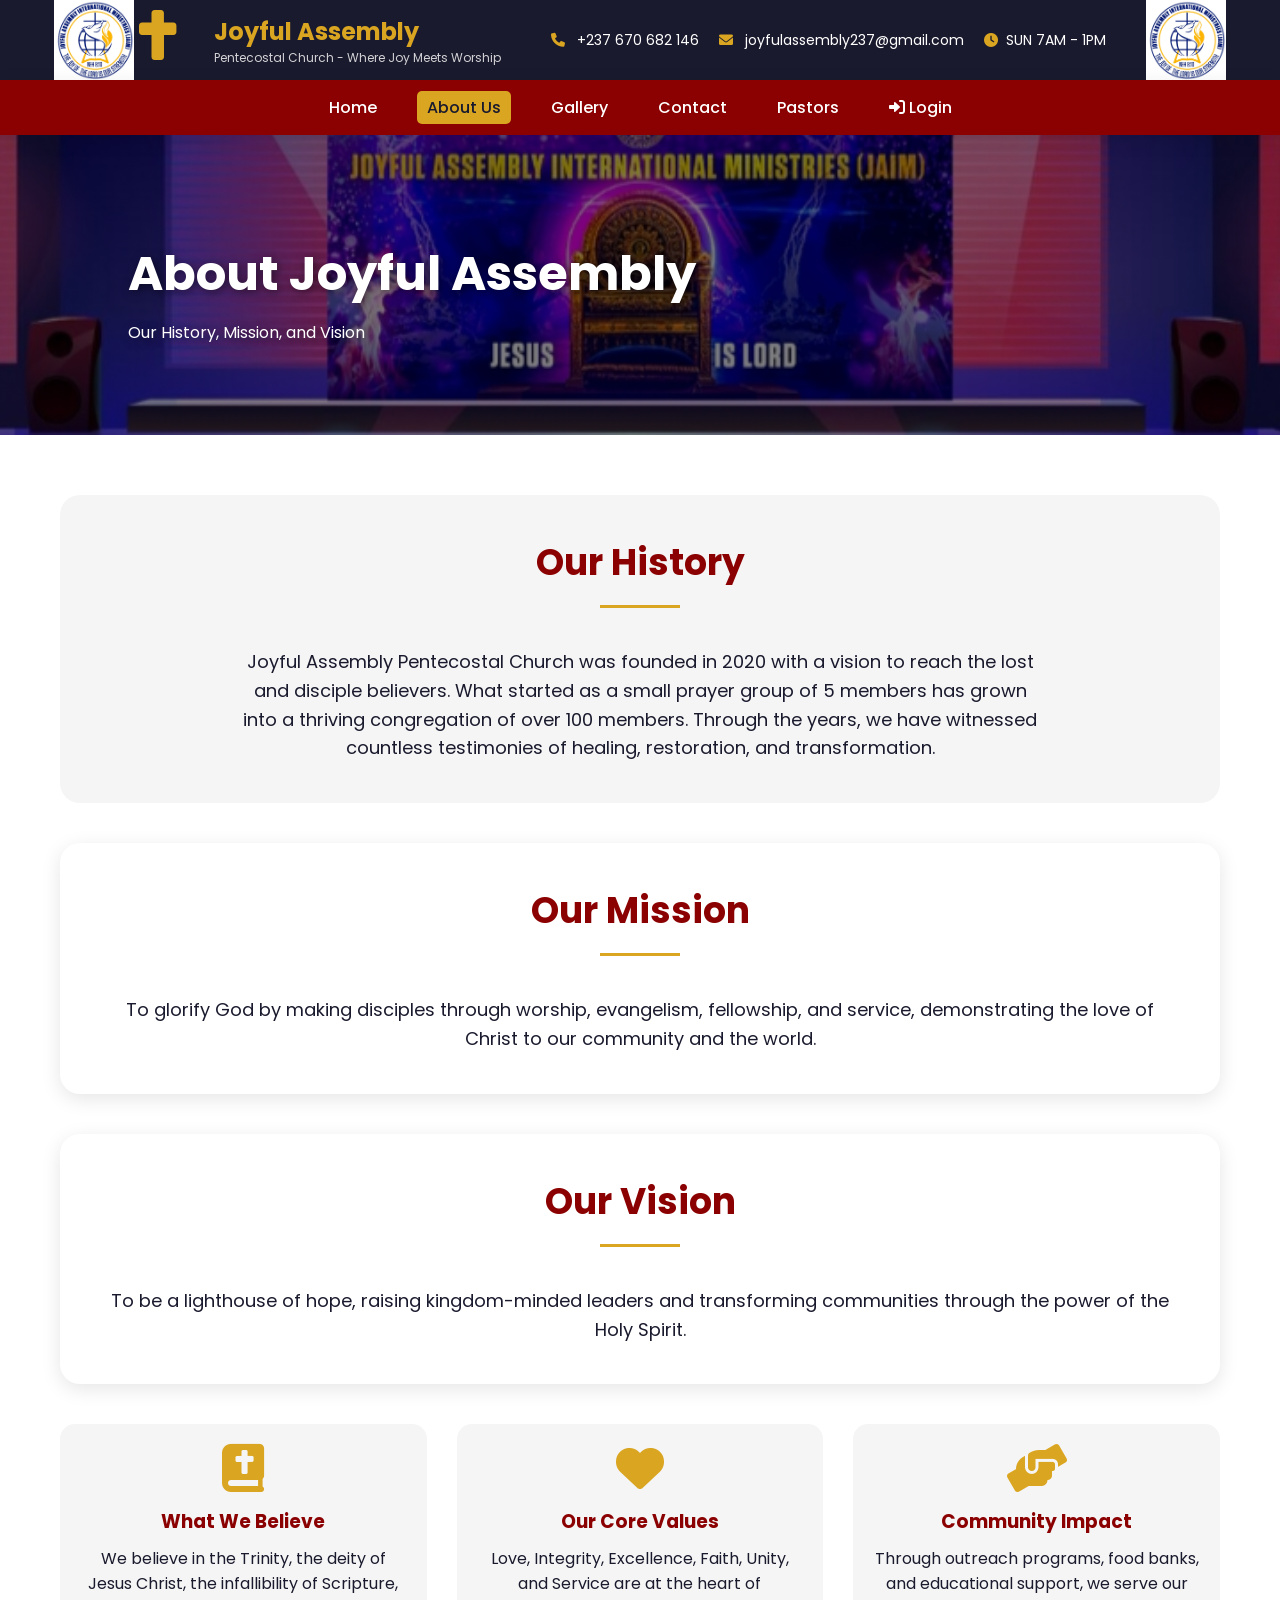
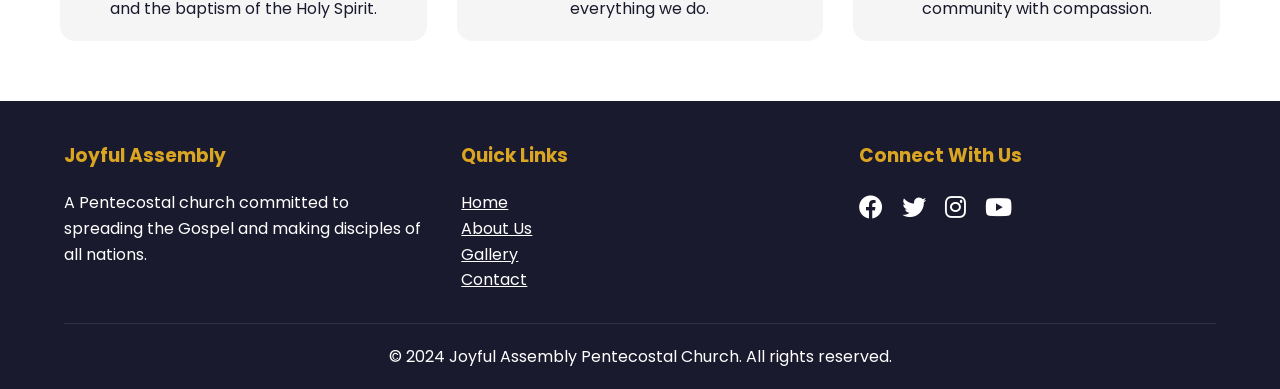
==== about.html @ 63da87de "Joyful Assembly" ====
<!DOCTYPE html>
<html lang="en">
<head>
    <meta charset="UTF-8">
    <meta name="viewport" content="width=device-width, initial-scale=1.0">
    <title>Joyful Assembly - About Us</title>
    <link rel="stylesheet" href="https://cdnjs.cloudflare.com/ajax/libs/font-awesome/6.0.0/css/all.min.css">
    <link href="https://fonts.googleapis.com/css2?family=Poppins:wght@300;400;500;600;700&display=swap" rel="stylesheet">
    <link rel="stylesheet" href="css/style.css">
</head>
<body>
     <div class="header-top">
        <div class="logo-section">
            <div class="church-logo" >
                <img src="uploads/assets/Gallery/2.jpg" height="80px", width="80px">

               
            </div>
            <div class="church-crest">
                <i class="fas fa-cross" style="font-size: 50px; color: #DAA520;"></i>
            </div>
            <div class="church-name">
                <h1>Joyful Assembly</h1>
                <p>Pentecostal Church - Where Joy Meets Worship</p>
            </div>
            
        </div>
        <div class="contact-info">
            <div><i class="fas fa-phone"></i> +237 670 682 146</div>
            <div><i class="fas fa-envelope"></i> joyfulassembly237@gmail.com</div>
            <div><i class="fas fa-clock"></i>SUN 7AM - 1PM</div>
        </div>
         <div class="church-logo" >
                <img src="uploads/assets/Gallery/2.jpg" height="80px", width="80px">

               
            </div>
    </div>
    
   <nav>
        <ul>
            <li><a href="index.html" >Home</a></li>
            <li><a href="about.html"class="active">About Us</a></li>
            <li><a href="gallery.html">Gallery</a></li>
            <li><a href="contact.html">Contact</a></li>
             <li><a href="pastor.html">Pastors</a></li>
            <li><a href="login.html"><i class="fas fa-sign-in-alt"></i> Login</a></li>
        </ul>
    </nav>
    
    <div class="hero" style="height: 300px;">
        <div class="slider-container">
            <div class="slide active" style="background-image: linear-gradient(rgba(0,0,0,0.5), rgba(0,0,0,0.5)), url('uploads/assets/Gallery/4.jpg');">
                <div class="slide-content">
                    <h2>About Joyful Assembly</h2>
                    <p>Our History, Mission, and Vision</p>
                </div>
            </div>
        </div>
    </div>
    
    <div class="container">
        <div class="welcome">
            <h2 class="section-title">Our History</h2>
            <p>Joyful Assembly Pentecostal Church was founded in 2020 with a vision to reach the lost and disciple believers. What started as a small prayer group of 5 members has grown into a thriving congregation of over 100 members. Through the years, we have witnessed countless testimonies of healing, restoration, and transformation.</p>
        </div>
        
        <div class="service-times" style="margin-top: 40px;">
            <h2 class="section-title">Our Mission</h2>
            <p style="text-align: center; font-size: 18px; line-height: 1.6;">To glorify God by making disciples through worship, evangelism, fellowship, and service, demonstrating the love of Christ to our community and the world.</p>
        </div>
        
        <div class="service-times" style="margin-top: 40px;">
            <h2 class="section-title">Our Vision</h2>
            <p style="text-align: center; font-size: 18px; line-height: 1.6;">To be a lighthouse of hope, raising kingdom-minded leaders and transforming communities through the power of the Holy Spirit.</p>
        </div>
        
        <div class="times-grid" style="margin-top: 40px;">
            <div class="time-card">
                <i class="fas fa-bible"></i>
                <h3>What We Believe</h3>
                <p>We believe in the Trinity, the deity of Jesus Christ, the infallibility of Scripture, and the baptism of the Holy Spirit.</p>
            </div>
            <div class="time-card">
                <i class="fas fa-heart"></i>
                <h3>Our Core Values</h3>
                <p>Love, Integrity, Excellence, Faith, Unity, and Service are at the heart of everything we do.</p>
            </div>
            <div class="time-card">
                <i class="fas fa-hands-helping"></i>
                <h3>Community Impact</h3>
                <p>Through outreach programs, food banks, and educational support, we serve our community with compassion.</p>
            </div>
        </div>
    </div>
    
     <footer>
        <div class="footer-content">
            <div class="footer-section">
                <h3>Joyful Assembly</h3>
                <p>A Pentecostal church committed to spreading the Gospel and making disciples of all nations.</p>
            </div>
            <div class="footer-section">
                <h3>Quick Links</h3>
                <p><a href="index.html" style="color: white;">Home</a></p>
                <p><a href="about.html" style="color: white;">About Us</a></p>
                <p><a href="gallery.html" style="color: white;">Gallery</a></p>
                <p><a href="contact.html" style="color: white;">Contact</a></p>
            </div>
            <div class="footer-section">
                <h3>Connect With Us</h3>
                <div class="social-links">
                    <a href="#"><i class="fab fa-facebook"></i></a>
                    <a href="#"><i class="fab fa-twitter"></i></a>
                    <a href="#"><i class="fab fa-instagram"></i></a>
                    <a href="#"><i class="fab fa-youtube"></i></a>
                </div>
            </div>
        </div>
        <div class="footer-bottom">
            <p>&copy; 2024 Joyful Assembly Pentecostal Church. All rights reserved.</p>
        </div>
    </footer>
    <script src="js/main.js"></script>
</body>
</html>
---- css/style.css ----
* {
    margin: 0;
    padding: 0;
    box-sizing: border-box;
}

:root {
    --primary: #8B0000;
    --secondary: #DAA520;
    --dark: #1a1a2e;
    --light: #f5f5f5;
    --white: #ffffff;
    --shadow: 0 5px 20px rgba(0,0,0,0.1);
    --transition: all 0.3s ease;
}

body {
    font-family: 'Poppins', 'Segoe UI', sans-serif;
    color: var(--dark);
    overflow-x: hidden;
}

/* Header Styles */
.header-top {
    background: var(--dark);
    color: var(--white);
    padding: 10px 5%;
    display: flex;
    justify-content: space-between;
    align-items: center;
    flex-wrap: wrap;
}

.logo-section {
    display: flex;
    align-items: center;
    gap: 15px;
}

.church-logo {
    width: 60px;
    height: 60px;
    background: var(--secondary);
    border-radius: 50%;
    display: flex;
    align-items: center;
    justify-content: center;
    font-size: 32px;
}

.church-crest {
    width: 60px;
    height: 60px;
}

.church-name h1 {
    font-size: 24px;
    color: var(--secondary);
}

.church-name p {
    font-size: 12px;
    opacity: 0.8;
}

.contact-info {
    display: flex;
    gap: 20px;
    font-size: 14px;
}

.contact-info i {
    margin-right: 8px;
    color: var(--secondary);
}

/* Navigation */
nav {
    background: var(--primary);
    padding: 15px 5%;
    position: sticky;
    top: 0;
    z-index: 1000;
    box-shadow: var(--shadow);
}

nav ul {
    display: flex;
    list-style: none;
    gap: 30px;
    justify-content: center;
    flex-wrap: wrap;
}

nav ul li a {
    color: var(--white);
    text-decoration: none;
    font-weight: 500;
    transition: var(--transition);
    padding: 5px 10px;
    border-radius: 5px;
}

nav ul li a:hover,
nav ul li a.active {
    background: var(--secondary);
    color: var(--dark);
}

/* Hero Slider */
.hero {
    height: 500px;
    position: relative;
    overflow: hidden;
}

.slider-container {
    width: 100%;
    height: 100%;
    position: relative;
}

.slide {
    position: absolute;
    width: 100%;
    height: 100%;
    opacity: 0;
    transition: opacity 1s ease;
    background-size: cover;
    background-position: center;
    background-repeat: no-repeat;
}

.slide.active {
    opacity: 1;
}

.slide-content {
    position: absolute;
    bottom: 30%;
    left: 10%;
    color: var(--white);
    text-shadow: 2px 2px 10px rgba(0,0,0,0.5);
}

.slide-content h2 {
    font-size: 48px;
    margin-bottom: 10px;
}

.slide-btn {
    display: inline-block;
    padding: 12px 30px;
    background: var(--secondary);
    color: var(--dark);
    text-decoration: none;
    border-radius: 30px;
    margin-top: 20px;
    font-weight: bold;
    transition: var(--transition);
}

.slide-btn:hover {
    background: var(--primary);
    color: var(--white);
    transform: translateY(-3px);
}

/* Main Content */
.container {
    max-width: 1200px;
    margin: 0 auto;
    padding: 60px 20px;
}

.section-title {
    text-align: center;
    font-size: 36px;
    margin-bottom: 40px;
    color: var(--primary);
    position: relative;
}

.section-title::after {
    content: '';
    display: block;
    width: 80px;
    height: 3px;
    background: var(--secondary);
    margin: 15px auto 0;
}

/* Welcome Section */
.welcome {
    background: var(--light);
    border-radius: 20px;
    padding: 40px;
    text-align: center;
}

.welcome p {
    font-size: 18px;
    line-height: 1.6;
    max-width: 800px;
    margin: 0 auto;
}

/* Service Times */
.service-times {
    background: var(--white);
    box-shadow: var(--shadow);
    border-radius: 20px;
    padding: 40px;
    margin-top: 40px;
}

.times-grid {
    display: grid;
    grid-template-columns: repeat(auto-fit, minmax(250px, 1fr));
    gap: 30px;
    margin-top: 30px;
}

.time-card {
    text-align: center;
    padding: 20px;
    background: var(--light);
    border-radius: 15px;
    transition: var(--transition);
}

.time-card:hover {
    transform: translateY(-5px);
    box-shadow: var(--shadow);
}

.time-card i {
    font-size: 48px;
    color: var(--secondary);
    margin-bottom: 15px;
}

.time-card h3 {
    color: var(--primary);
    margin-bottom: 10px;
}

/* Gallery Grid */
.gallery-grid {
    display: grid;
    grid-template-columns: repeat(auto-fill, minmax(300px, 1fr));
    gap: 20px;
    margin-top: 30px;
}

.gallery-item {
    position: relative;
    overflow: hidden;
    border-radius: 15px;
    cursor: pointer;
    height: 250px;
}

.gallery-item img,
.gallery-item video {
    width: 100%;
    height: 100%;
    object-fit: cover;
    transition: var(--transition);
}

.gallery-item:hover img,
.gallery-item:hover video {
    transform: scale(1.1);
}

/* Video Slider */
.video-slider {
    margin-top: 50px;
}

.slider-wrapper {
    position: relative;
    overflow: hidden;
    border-radius: 20px;
}

.video-slide {
    display: none;
}

.video-slide.active {
    display: block;
}

.video-slide video {
    width: 100%;
    max-height: 400px;
}

.slider-btn {
    position: absolute;
    top: 50%;
    transform: translateY(-50%);
    background: rgba(0,0,0,0.5);
    color: white;
    border: none;
    padding: 15px;
    cursor: pointer;
    font-size: 18px;
}

.prev { left: 10px; }
.next { right: 10px; }

/* Forms */
.auth-form {
    max-width: 500px;
    margin: 0 auto;
    background: var(--white);
    padding: 40px;
    border-radius: 20px;
    box-shadow: var(--shadow);
}

.form-group {
    margin-bottom: 20px;
}

.form-group label {
    display: block;
    margin-bottom: 8px;
    font-weight: 500;
}

.form-group input,
.form-group textarea,
.form-group select {
    width: 100%;
    padding: 12px;
    border: 1px solid #ddd;
    border-radius: 8px;
    font-size: 16px;
    transition: var(--transition);
}

.form-group input:focus,
.form-group textarea:focus {
    outline: none;
    border-color: var(--secondary);
}

.btn {
    background: var(--primary);
    color: var(--white);
    padding: 12px 30px;
    border: none;
    border-radius: 30px;
    cursor: pointer;
    font-size: 16px;
    font-weight: 500;
    transition: var(--transition);
    width: 100%;
}

.btn:hover {
    background: var(--secondary);
    transform: translateY(-2px);
}

/* Footer */
footer {
    background: var(--dark);
    color: var(--white);
    padding: 40px 5% 20px;
}

.footer-content {
    display: grid;
    grid-template-columns: repeat(auto-fit, minmax(250px, 1fr));
    gap: 40px;
    margin-bottom: 30px;
}

.footer-section h3 {
    margin-bottom: 20px;
    color: var(--secondary);
}

.footer-section p {
    line-height: 1.6;
}

.social-links a {
    display: inline-block;
    margin-right: 15px;
    color: var(--white);
    font-size: 24px;
    transition: var(--transition);
}

.social-links a:hover {
    color: var(--secondary);
    transform: translateY(-3px);
}

.footer-bottom {
    text-align: center;
    padding-top: 20px;
    border-top: 1px solid rgba(255,255,255,0.1);
}

/* Alert Messages */
.alert {
    padding: 15px;
    border-radius: 8px;
    margin-bottom: 20px;
}

.alert-success {
    background: #d4edda;
    color: #155724;
    border: 1px solid #c3e6cb;
}

.alert-error {
    background: #f8d7da;
    color: #721c24;
    border: 1px solid #f5c6cb;
}

/* Responsive */
@media (max-width: 768px) {
    .header-top {
        flex-direction: column;
        text-align: center;
    }
    
    .logo-section {
        justify-content: center;
        margin-bottom: 15px;
    }
    
    .contact-info {
        justify-content: center;
    }
    
    .slide-content h2 {
        font-size: 28px;
    }
    
    .section-title {
        font-size: 28px;
    }
}/* Gallery Item Overlay */
.gallery-item {
    position: relative;
    overflow: hidden;
    border-radius: 15px;
    cursor: pointer;
    background: var(--dark);
}

.gallery-item img {
    width: 100%;
    height: 100%;
    object-fit: cover;
    transition: var(--transition);
}

.gallery-item:hover img {
    transform: scale(1.05);
}

.item-overlay {
    position: absolute;
    bottom: -100%;
    left: 0;
    right: 0;
    background: linear-gradient(transparent, rgba(0,0,0,0.9));
    color: white;
    padding: 20px;
    transition: bottom 0.3s ease;
}

.gallery-item:hover .item-overlay {
    bottom: 0;
}

/* Upload Area Styles */
.upload-area {
    background: var(--light);
    border: 2px dashed var(--secondary);
    border-radius: 15px;
    padding: 40px;
    text-align: center;
    margin-bottom: 30px;
    cursor: pointer;
    transition: var(--transition);
}

.upload-area:hover {
    background: rgba(218, 165, 32, 0.1);
    border-color: var(--primary);
}

.upload-area i {
    font-size: 48px;
    color: var(--secondary);
    margin-bottom: 15px;
}

.upload-area h3 {
    margin-bottom: 10px;
    color: var(--primary);
}

/* View Controls */
.gallery-controls {
    background: var(--white);
    padding: 20px;
    border-radius: 15px;
    margin-bottom: 30px;
    box-shadow: var(--shadow);
    display: flex;
    justify-content: space-between;
    align-items: center;
    flex-wrap: wrap;
    gap: 15px;
}

.view-options {
    display: flex;
    gap: 10px;
    flex-wrap: wrap;
}

.view-btn {
    padding: 10px 20px;
    background: var(--light);
    border: none;
    border-radius: 8px;
    cursor: pointer;
    transition: var(--transition);
    font-weight: 500;
}

.view-btn.active {
    background: var(--primary);
    color: var(--white);
}

.view-btn:hover {
    background: var(--secondary);
    transform: translateY(-2px);
}

/* Sort Select */
.sort-options select {
    padding: 10px 20px;
    border: 1px solid #ddd;
    border-radius: 8px;
    background: var(--white);
    cursor: pointer;
    font-size: 14px;
}

/* Video Grid */
.video-grid {
    display: grid;
    grid-template-columns: repeat(auto-fill, minmax(350px, 1fr));
    gap: 25px;
    margin-top: 30px;
}

.video-card {
    background: var(--white);
    border-radius: 15px;
    overflow: hidden;
    box-shadow: var(--shadow);
    transition: var(--transition);
}

.video-card:hover {
    transform: translateY(-5px);
    box-shadow: 0 10px 30px rgba(0,0,0,0.15);
}

.video-card video {
    width: 100%;
    height: 220px;
    object-fit: cover;
}

.video-info {
    padding: 15px;
}

.video-info h4 {
    color: var(--primary);
    margin-bottom: 5px;
}

/* Modal */
.modal {
    display: none;
    position: fixed;
    z-index: 2000;
    top: 0;
    left: 0;
    width: 100%;
    height: 100%;
    background: rgba(0,0,0,0.95);
    justify-content: center;
    align-items: center;
}

.modal.active {
    display: flex;
}

.modal img {
    max-width: 90%;
    max-height: 90%;
    object-fit: contain;
}

.close-modal {
    position: absolute;
    top: 20px;
    right: 40px;
    color: white;
    font-size: 40px;
    cursor: pointer;
    transition: var(--transition);
}

.close-modal:hover {
    color: var(--secondary);
}

/* Slideshow */
.slideshow-container {
    position: relative;
    background: var(--dark);
    border-radius: 20px;
    overflow: hidden;
}

.slideshow-slide {
    display: none;
    position: relative;
}

.slideshow-slide.active {
    display: block;
    animation: fadeIn 0.5s;
}

.slideshow-slide img {
    width: 100%;
    height: 500px;
    object-fit: contain;
    background: var(--dark);
}

.slide-caption {
    position: absolute;
    bottom: 0;
    left: 0;
    right: 0;
    background: linear-gradient(transparent, rgba(0,0,0,0.8));
    color: white;
    padding: 20px;
    text-align: center;
}

.slide-caption h3 {
    margin: 0;
}

.slideshow-controls {
    position: absolute;
    top: 50%;
    transform: translateY(-50%);
    width: 100%;
    display: flex;
    justify-content: space-between;
    padding: 0 20px;
    pointer-events: none;
}

.slideshow-btn {
    background: rgba(0,0,0,0.5);
    color: white;
    border: none;
    padding: 15px 20px;
    cursor: pointer;
    border-radius: 50%;
    transition: var(--transition);
    pointer-events: auto;
}

.slideshow-btn:hover {
    background: var(--secondary);
    transform: scale(1.1);
}

.slideshow-dots {
    text-align: center;
    padding: 20px;
}

.dot {
    height: 12px;
    width: 12px;
    margin: 0 5px;
    background-color: #bbb;
    border-radius: 50%;
    display: inline-block;
    cursor: pointer;
    transition: var(--transition);
}

.dot.active {
    background-color: var(--secondary);
    transform: scale(1.2);
}

.dot:hover {
    background-color: var(--primary);
}

@keyframes fadeIn {
    from { opacity: 0; }
    to { opacity: 1; }
}

/* Responsive */
@media (max-width: 768px) {
    .gallery-masonry {
        column-count: 2;
    }
    
    .slideshow-slide img {
        height: 300px;
    }
    
    .video-grid {
        grid-template-columns: 1fr;
    }
    
    .slideshow-controls {
        padding: 0 10px;
    }
    
    .slideshow-btn {
        padding: 10px 15px;
    }
}

@media (max-width: 480px) {
    .gallery-masonry {
        column-count: 1;
    }
    
    .gallery-fill .gallery-item {
        height: 250px;
    }
}
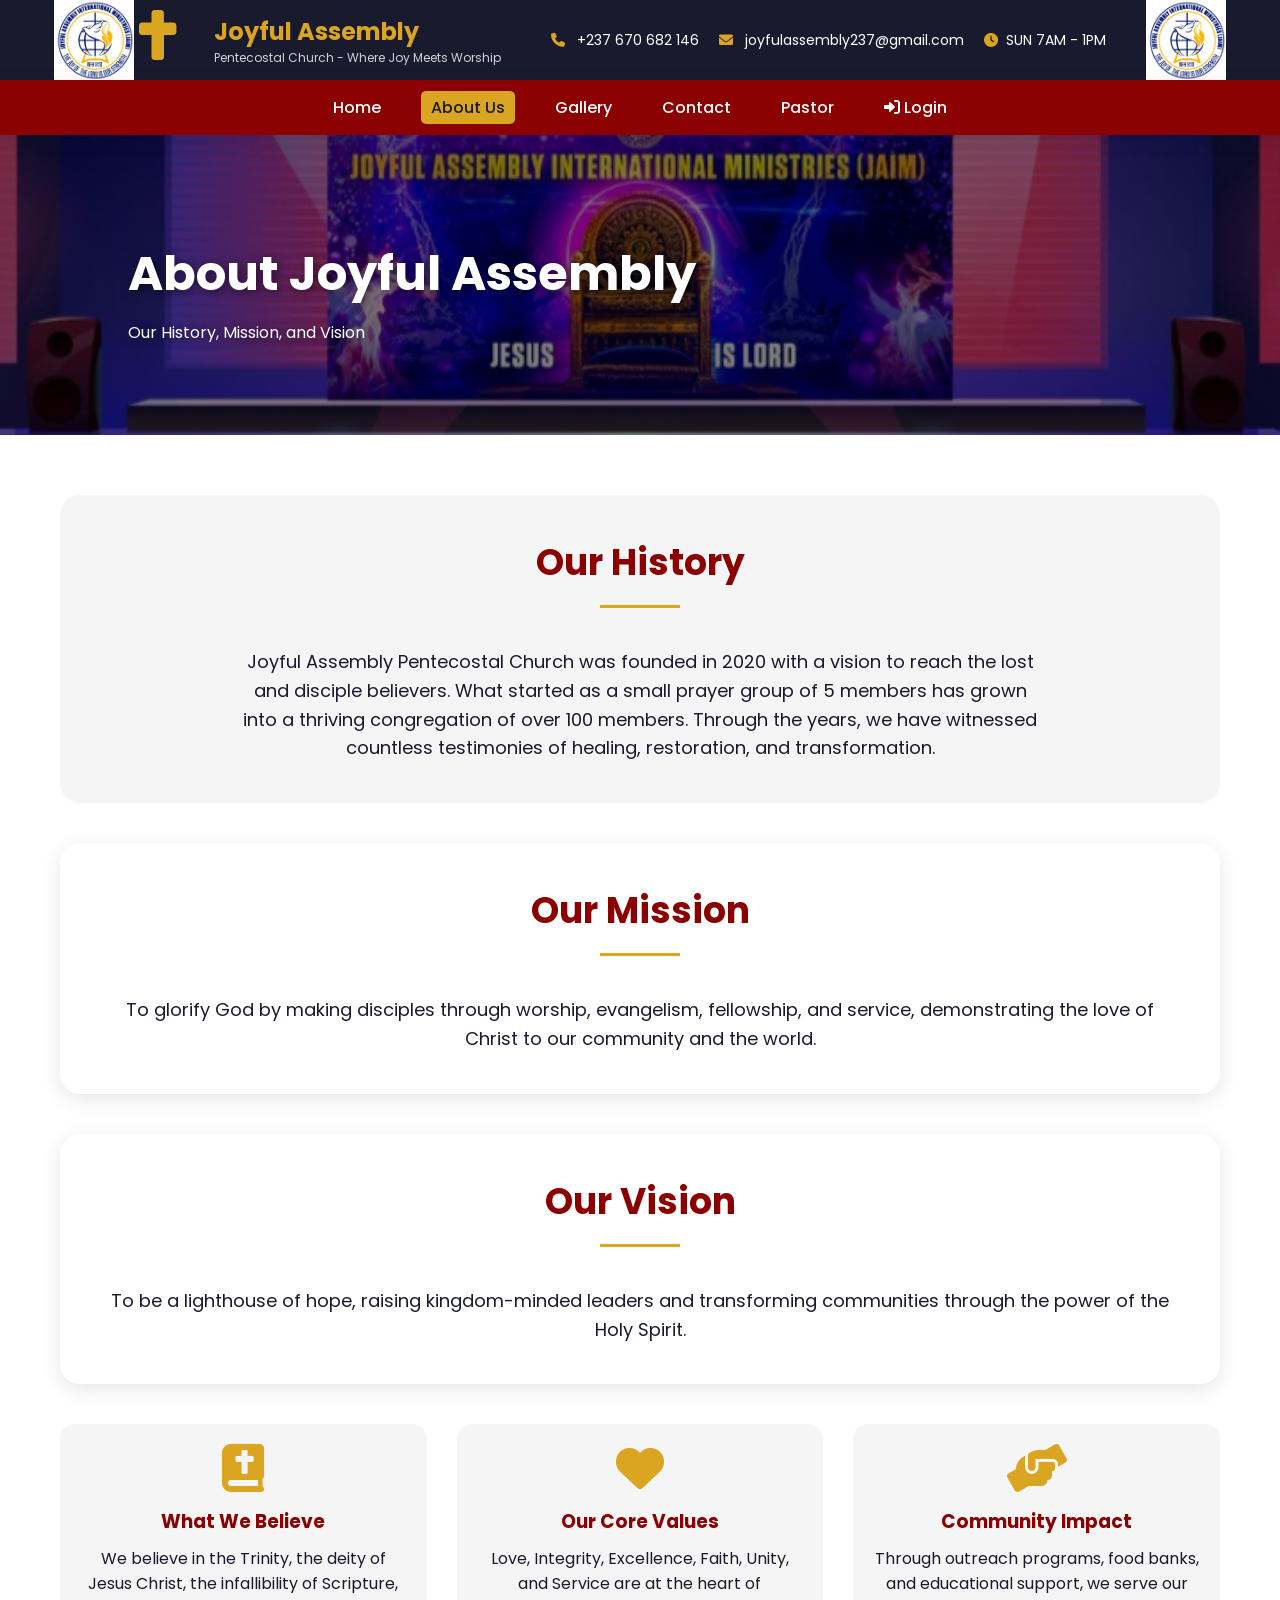
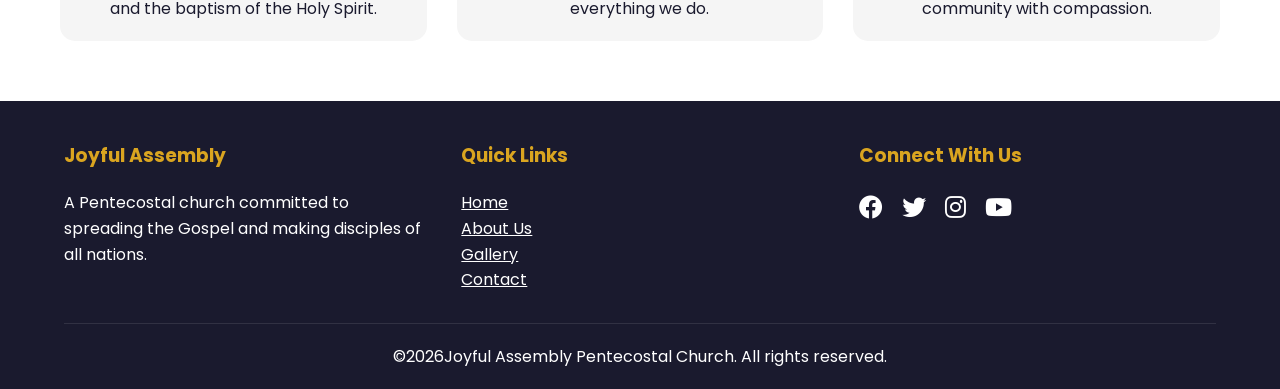
==== commit cb820537: "Phone View" ====
--- a/about.html
+++ b/about.html
@@ -7,7 +7,9 @@
     <link rel="stylesheet" href="https://cdnjs.cloudflare.com/ajax/libs/font-awesome/6.0.0/css/all.min.css">
     <link href="https://fonts.googleapis.com/css2?family=Poppins:wght@300;400;500;600;700&display=swap" rel="stylesheet">
     <link rel="stylesheet" href="css/style.css">
+    <meta name="viewport" content="width=device-width, initial-scale=1.0, user-scalable=yes">
 </head>
+
 <body>
      <div class="header-top">
         <div class="logo-section">
@@ -43,7 +45,7 @@
             <li><a href="about.html"class="active">About Us</a></li>
             <li><a href="gallery.html">Gallery</a></li>
             <li><a href="contact.html">Contact</a></li>
-             <li><a href="pastor.html">Pastors</a></li>
+             <li><a href="pastor.html">Pastor</a></li>
             <li><a href="login.html"><i class="fas fa-sign-in-alt"></i> Login</a></li>
         </ul>
     </nav>
@@ -118,7 +120,7 @@
             </div>
         </div>
         <div class="footer-bottom">
-            <p>&copy; 2024 Joyful Assembly Pentecostal Church. All rights reserved.</p>
+            <p>&copy;2026Joyful Assembly Pentecostal Church. All rights reserved.</p>
         </div>
     </footer>
     <script src="js/main.js"></script>
--- a/css/style.css
+++ b/css/style.css
@@ -767,4 +767,496 @@
     .gallery-fill .gallery-item {
         height: 250px;
     }
-}+}
+/* ============================================
+   MOBILE RESPONSIVE STYLES
+   For Joyful Assembly Church Website
+   ============================================ */
+
+/* Base Mobile Settings */
+html {
+    width: 100%;
+    overflow-x: hidden;
+}
+
+body {
+    overflow-x: hidden;
+    width: 100%;
+}
+
+/* ===== MOBILE HEADER ===== */
+@media (max-width: 992px) {
+    .header-top {
+        flex-direction: column;
+        text-align: center;
+        padding: 15px 20px;
+    }
+    
+    .logo-section {
+        justify-content: center;
+        margin-bottom: 15px;
+        flex-wrap: wrap;
+    }
+    
+    .church-logo, .church-crest {
+        zoom: 0.8;
+    }
+    
+    .church-name h1 {
+        font-size: 20px;
+    }
+    
+    .church-name p {
+        font-size: 11px;
+    }
+    
+    .contact-info {
+        justify-content: center;
+        flex-wrap: wrap;
+        gap: 12px;
+        font-size: 12px;
+    }
+}
+
+/* ===== MOBILE NAVIGATION ===== */
+@media (max-width: 768px) {
+    nav ul {
+        flex-direction: column;
+        gap: 5px;
+        text-align: center;
+    }
+    
+    nav ul li a {
+        display: block;
+        padding: 10px;
+    }
+    
+    /* Hamburger Menu Option (if you want to add later) */
+    .mobile-menu-btn {
+        display: block;
+        background: var(--primary);
+        color: white;
+        padding: 12px;
+        text-align: center;
+        cursor: pointer;
+    }
+}
+
+/* ===== MOBILE HERO SLIDER ===== */
+@media (max-width: 768px) {
+    .hero {
+        height: 350px;
+    }
+    
+    .slide-content {
+        bottom: 20%;
+        left: 5%;
+        right: 5%;
+        text-align: center;
+    }
+    
+    .slide-content h2 {
+        font-size: 24px;
+    }
+    
+    .slide-content p {
+        font-size: 14px;
+    }
+    
+    .slide-btn {
+        padding: 8px 20px;
+        font-size: 14px;
+    }
+}
+
+/* ===== MOBILE CONTAINER & SECTIONS ===== */
+@media (max-width: 768px) {
+    .container {
+        padding: 40px 15px;
+    }
+    
+    .section-title {
+        font-size: 28px;
+    }
+    
+    .section-title::after {
+        width: 60px;
+    }
+    
+    .welcome {
+        padding: 25px;
+    }
+    
+    .welcome p {
+        font-size: 16px;
+    }
+}
+
+/* ===== MOBILE SERVICE TIMES GRID ===== */
+@media (max-width: 768px) {
+    .times-grid {
+        grid-template-columns: 1fr;
+        gap: 20px;
+    }
+    
+    .time-card {
+        padding: 15px;
+    }
+    
+    .time-card i {
+        font-size: 36px;
+    }
+    
+    .time-card h3 {
+        font-size: 18px;
+    }
+}
+
+/* ===== MOBILE GALLERY PAGE ===== */
+@media (max-width: 768px) {
+    /* Gallery wrapper becomes column */
+    .gallery-wrapper {
+        flex-direction: column;
+        gap: 20px;
+    }
+    
+    /* Sidebar becomes full width */
+    .gallery-sidebar {
+        width: 100%;
+        position: static;
+        margin-bottom: 20px;
+    }
+    
+    .sidebar-menu {
+        display: grid;
+        grid-template-columns: repeat(auto-fit, minmax(200px, 1fr));
+        gap: 15px;
+        padding: 15px;
+    }
+    
+    .menu-section {
+        margin-bottom: 0;
+        border-bottom: none;
+        padding-bottom: 0;
+    }
+    
+    /* Gallery grid becomes single column */
+    .gallery-grid {
+        grid-template-columns: 1fr;
+        gap: 20px;
+    }
+    
+    .media-card .media-preview {
+        height: 200px;
+    }
+    
+    /* Slideshow adjustments */
+    .slideshow-slide img,
+    .slideshow-slide video {
+        height: 280px;
+    }
+    
+    .slide-caption h3 {
+        font-size: 16px;
+    }
+    
+    .slide-caption p {
+        font-size: 12px;
+    }
+    
+    .slideshow-controls {
+        padding: 0 10px;
+    }
+    
+    .slideshow-btn {
+        padding: 8px 12px;
+        font-size: 14px;
+    }
+    
+    /* View toggles */
+    .view-toggles {
+        display: flex;
+        justify-content: center;
+        margin-bottom: 20px;
+    }
+    
+    .view-toggle {
+        padding: 8px 16px;
+        font-size: 14px;
+    }
+    
+    .controls-bar {
+        flex-direction: column;
+        align-items: stretch;
+    }
+    
+    .view-buttons {
+        justify-content: center;
+    }
+}
+
+/* ===== MOBILE PASTORS PAGE ===== */
+@media (max-width: 768px) {
+    .pastors-grid {
+        grid-template-columns: 1fr;
+        gap: 30px;
+    }
+    
+    .pastor-image {
+        height: 280px;
+    }
+    
+    .pastor-info h3 {
+        font-size: 22px;
+    }
+    
+    .pastor-bio p {
+        font-size: 14px;
+    }
+    
+    .leadership-grid {
+        grid-template-columns: repeat(auto-fit, minmax(150px, 1fr));
+        gap: 20px;
+    }
+    
+    .leader-image {
+        width: 80px;
+        height: 80px;
+    }
+}
+
+/* ===== MOBILE CONTACT PAGE ===== */
+@media (max-width: 768px) {
+    .auth-form {
+        padding: 25px;
+        margin: 0 10px;
+    }
+    
+    .form-group input,
+    .form-group textarea {
+        padding: 10px;
+        font-size: 14px;
+    }
+    
+    .btn {
+        padding: 12px;
+        font-size: 14px;
+    }
+}
+
+/* ===== MOBILE FOOTER ===== */
+@media (max-width: 768px) {
+    .footer-content {
+        grid-template-columns: 1fr;
+        gap: 25px;
+        text-align: center;
+    }
+    
+    .footer-section h3 {
+        margin-bottom: 15px;
+    }
+    
+    .social-links {
+        justify-content: center;
+    }
+    
+    .footer-bottom {
+        font-size: 11px;
+    }
+}
+
+/* ===== TOUCH FRIENDLY BUTTONS ===== */
+@media (max-width: 768px) {
+    button,
+    .btn,
+    .slide-btn,
+    .view-btn,
+    .menu-item,
+    .gallery-item,
+    .media-card {
+        cursor: pointer;
+        min-height: 44px; /* Apple's recommended minimum touch target size */
+    }
+    
+    /* Improve tap highlighting */
+    a, button, .clickable {
+        -webkit-tap-highlight-color: rgba(218, 165, 32, 0.3);
+    }
+}
+
+/* ===== SMALL PHONES (iPhone SE, etc.) ===== */
+@media (max-width: 480px) {
+    .church-name h1 {
+        font-size: 18px;
+    }
+    
+    .church-logo, .church-crest {
+        transform: scale(0.7);
+    }
+    
+    .hero {
+        height: 280px;
+    }
+    
+    .slide-content h2 {
+        font-size: 20px;
+    }
+    
+    .slide-content p {
+        font-size: 12px;
+    }
+    
+    .section-title {
+        font-size: 24px;
+    }
+    
+    .time-card {
+        padding: 12px;
+    }
+    
+    .gallery-sidebar {
+        padding: 10px;
+    }
+    
+    .sidebar-menu {
+        grid-template-columns: 1fr;
+    }
+    
+    .slideshow-slide img,
+    .slideshow-slide video {
+        height: 220px;
+    }
+    
+    .auth-form {
+        padding: 20px;
+    }
+    
+    .contact-info {
+        font-size: 10px;
+    }
+}
+
+/* ===== TABLET LANDSCAPE ===== */
+@media (min-width: 769px) and (max-width: 1024px) {
+    .gallery-grid {
+        grid-template-columns: repeat(2, 1fr);
+    }
+    
+    .pastors-grid {
+        grid-template-columns: repeat(2, 1fr);
+    }
+    
+    .times-grid {
+        grid-template-columns: repeat(2, 1fr);
+    }
+    
+    .container {
+        padding: 50px 30px;
+    }
+}
+
+/* ===== FIX FOR MOBILE DROPDOWNS & MODALS ===== */
+@media (max-width: 768px) {
+    .modal img,
+    .modal video {
+        max-width: 95%;
+        max-height: 80vh;
+    }
+    
+    .close-modal {
+        top: 10px;
+        right: 20px;
+        font-size: 30px;
+    }
+    
+    select, 
+    input, 
+    textarea {
+        font-size: 16px !important; /* Prevents zoom on iOS */
+    }
+}
+
+/* ===== SMOOTH SCROLLING FOR MOBILE ===== */
+html {
+    scroll-behavior: smooth;
+}
+
+/* ===== PREVENT TEXT RESIZE ON ORIENTATION CHANGE ===== */
+@media (max-width: 768px) {
+    body {
+        -webkit-text-size-adjust: 100%;
+    }
+}
+
+/* ===== OPTIMIZE IMAGES FOR MOBILE ===== */
+@media (max-width: 768px) {
+    img, video {
+        max-width: 100%;
+        height: auto;
+    }
+    
+    .media-preview {
+        object-fit: cover;
+    }
+}
+
+/* ===== MOBILE-FRIENDLY UPLOAD AREA ===== */
+@media (max-width: 768px) {
+    .upload-container {
+        padding: 20px;
+    }
+    
+    .upload-icon {
+        font-size: 40px;
+    }
+    
+    .upload-container h3 {
+        font-size: 18px;
+    }
+    
+    .upload-container p {
+        font-size: 12px;
+    }
+}
+
+/* ===== BETTER SPACING FOR MOBILE LISTS ===== */
+@media (max-width: 768px) {
+    .property-item {
+        padding: 10px 0;
+    }
+    
+    .schedule-item {
+        flex-direction: column;
+        text-align: center;
+        gap: 5px;
+    }
+    
+    .speaker-list {
+        gap: 15px;
+    }
+}
+ .mobile-menu-btn {
+        display: none;
+        background: var(--primary);
+        color: white;
+        padding: 12px;
+        text-align: center;
+        cursor: pointer;
+        font-weight: 600;
+        border-radius: 8px;
+    }
+    
+    @media (max-width: 768px) {
+        .mobile-menu-btn {
+            display: block;
+        }
+        
+        nav ul {
+            display: none;
+            flex-direction: column;
+        }
+        
+        nav ul.show {
+            display: flex;
+        }
+    }
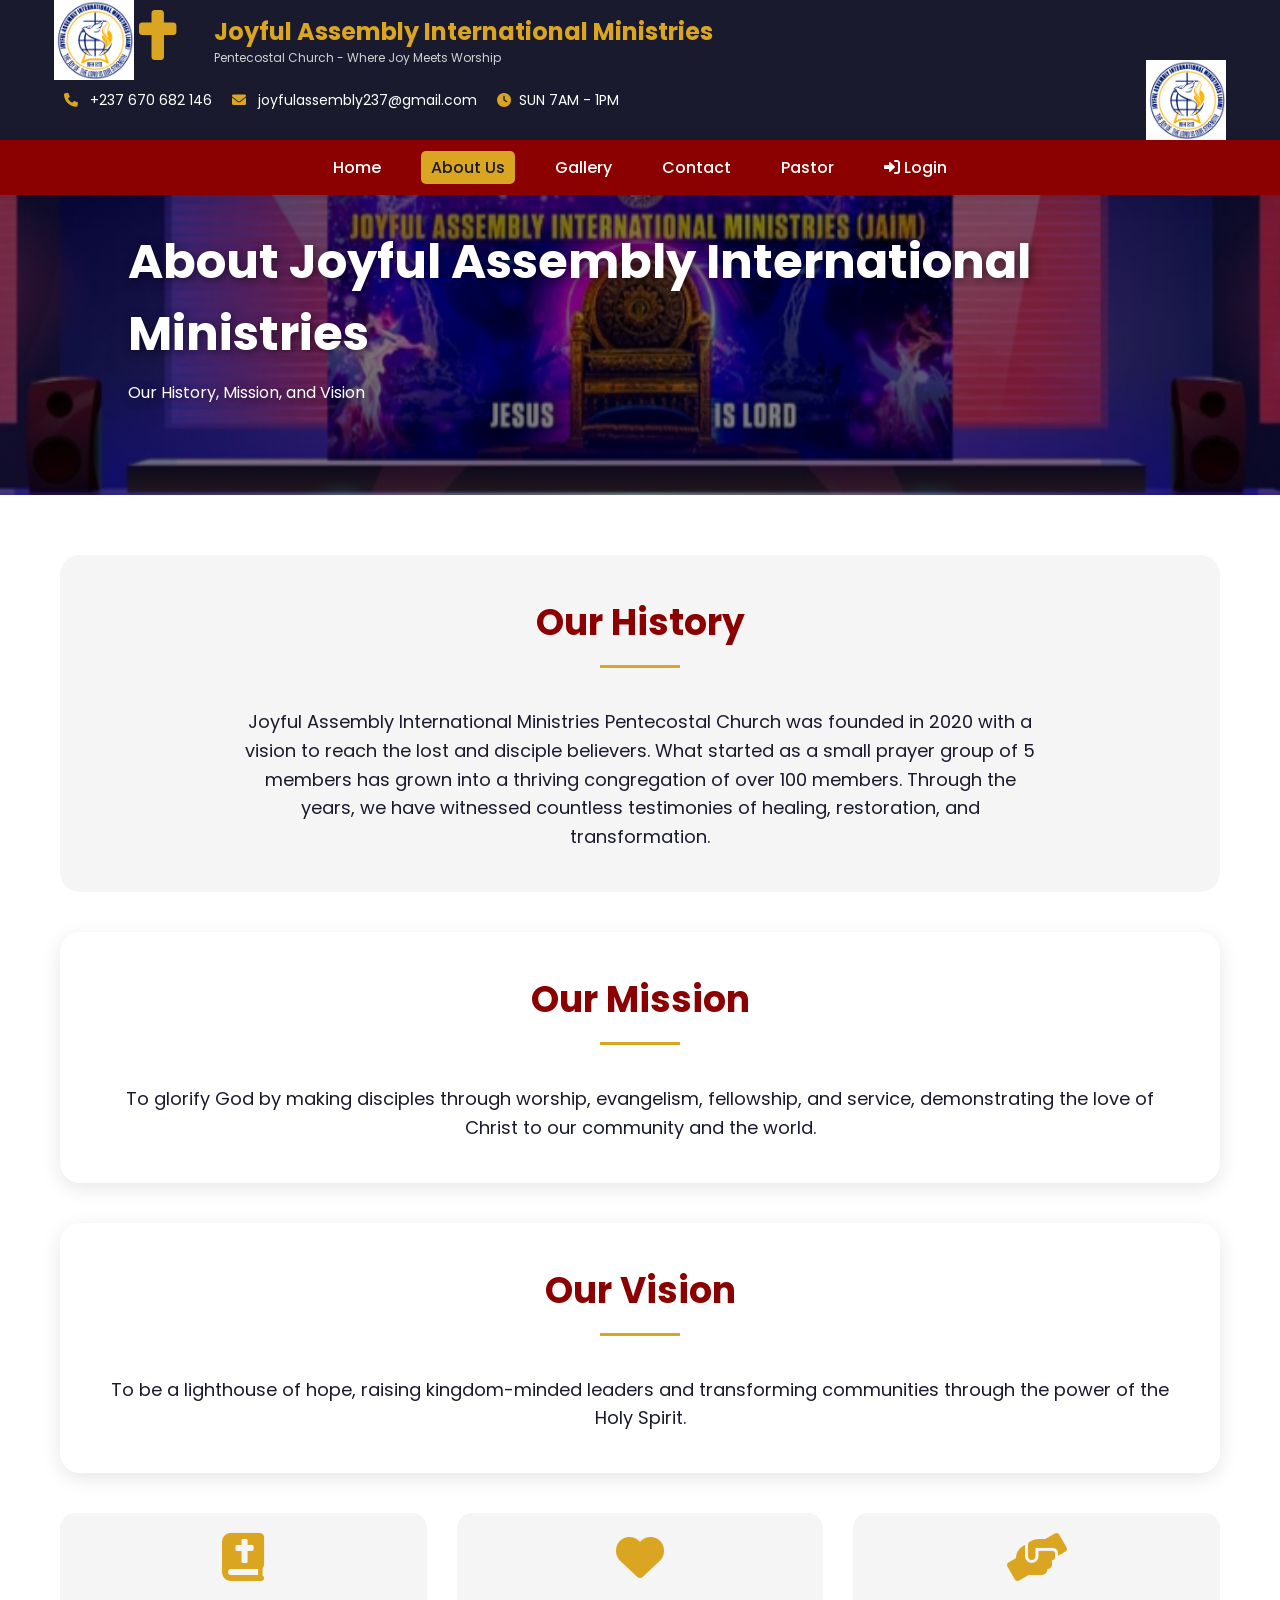
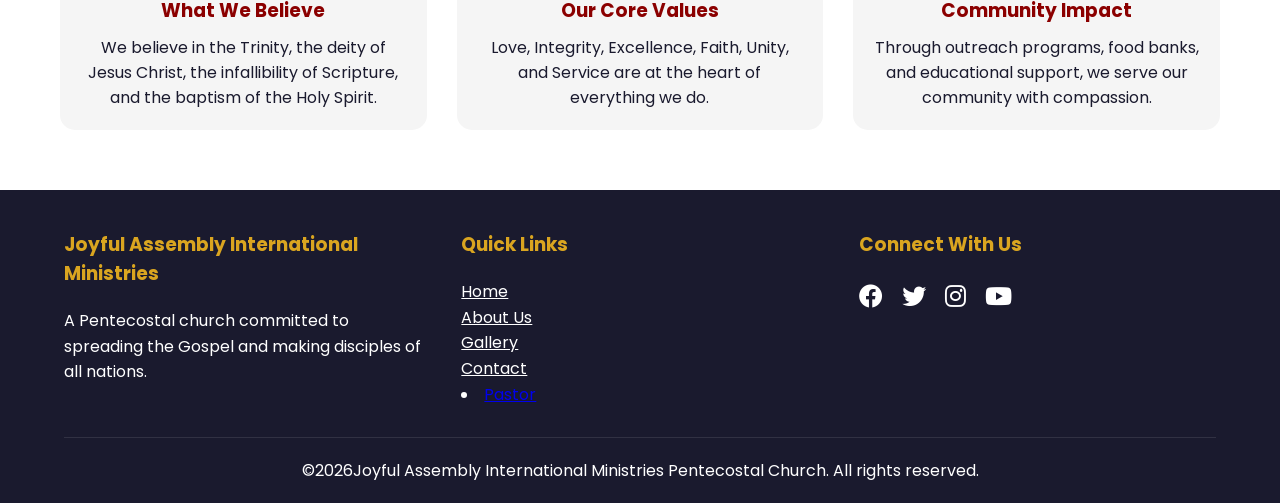
==== commit a1b651a7: "Updates" ====
--- a/about.html
+++ b/about.html
@@ -3,7 +3,7 @@
 <head>
     <meta charset="UTF-8">
     <meta name="viewport" content="width=device-width, initial-scale=1.0">
-    <title>Joyful Assembly - About Us</title>
+    <title>Joyful Assembly International Ministries - About Us</title>
     <link rel="stylesheet" href="https://cdnjs.cloudflare.com/ajax/libs/font-awesome/6.0.0/css/all.min.css">
     <link href="https://fonts.googleapis.com/css2?family=Poppins:wght@300;400;500;600;700&display=swap" rel="stylesheet">
     <link rel="stylesheet" href="css/style.css">
@@ -22,7 +22,7 @@
                 <i class="fas fa-cross" style="font-size: 50px; color: #DAA520;"></i>
             </div>
             <div class="church-name">
-                <h1>Joyful Assembly</h1>
+                <h1>Joyful Assembly International Ministries</h1>
                 <p>Pentecostal Church - Where Joy Meets Worship</p>
             </div>
             
@@ -54,7 +54,7 @@
         <div class="slider-container">
             <div class="slide active" style="background-image: linear-gradient(rgba(0,0,0,0.5), rgba(0,0,0,0.5)), url('uploads/assets/Gallery/4.jpg');">
                 <div class="slide-content">
-                    <h2>About Joyful Assembly</h2>
+                    <h2>About Joyful Assembly International Ministries</h2>
                     <p>Our History, Mission, and Vision</p>
                 </div>
             </div>
@@ -64,7 +64,7 @@
     <div class="container">
         <div class="welcome">
             <h2 class="section-title">Our History</h2>
-            <p>Joyful Assembly Pentecostal Church was founded in 2020 with a vision to reach the lost and disciple believers. What started as a small prayer group of 5 members has grown into a thriving congregation of over 100 members. Through the years, we have witnessed countless testimonies of healing, restoration, and transformation.</p>
+            <p>Joyful Assembly International Ministries Pentecostal Church was founded in 2020 with a vision to reach the lost and disciple believers. What started as a small prayer group of 5 members has grown into a thriving congregation of over 100 members. Through the years, we have witnessed countless testimonies of healing, restoration, and transformation.</p>
         </div>
         
         <div class="service-times" style="margin-top: 40px;">
@@ -99,7 +99,7 @@
      <footer>
         <div class="footer-content">
             <div class="footer-section">
-                <h3>Joyful Assembly</h3>
+                <h3>Joyful Assembly International Ministries</h3>
                 <p>A Pentecostal church committed to spreading the Gospel and making disciples of all nations.</p>
             </div>
             <div class="footer-section">
@@ -108,6 +108,7 @@
                 <p><a href="about.html" style="color: white;">About Us</a></p>
                 <p><a href="gallery.html" style="color: white;">Gallery</a></p>
                 <p><a href="contact.html" style="color: white;">Contact</a></p>
+                 <li><a href="pastor.html">Pastor</a></li>
             </div>
             <div class="footer-section">
                 <h3>Connect With Us</h3>
@@ -120,7 +121,7 @@
             </div>
         </div>
         <div class="footer-bottom">
-            <p>&copy;2026Joyful Assembly Pentecostal Church. All rights reserved.</p>
+            <p>&copy;2026Joyful Assembly International Ministries Pentecostal Church. All rights reserved.</p>
         </div>
     </footer>
     <script src="js/main.js"></script>
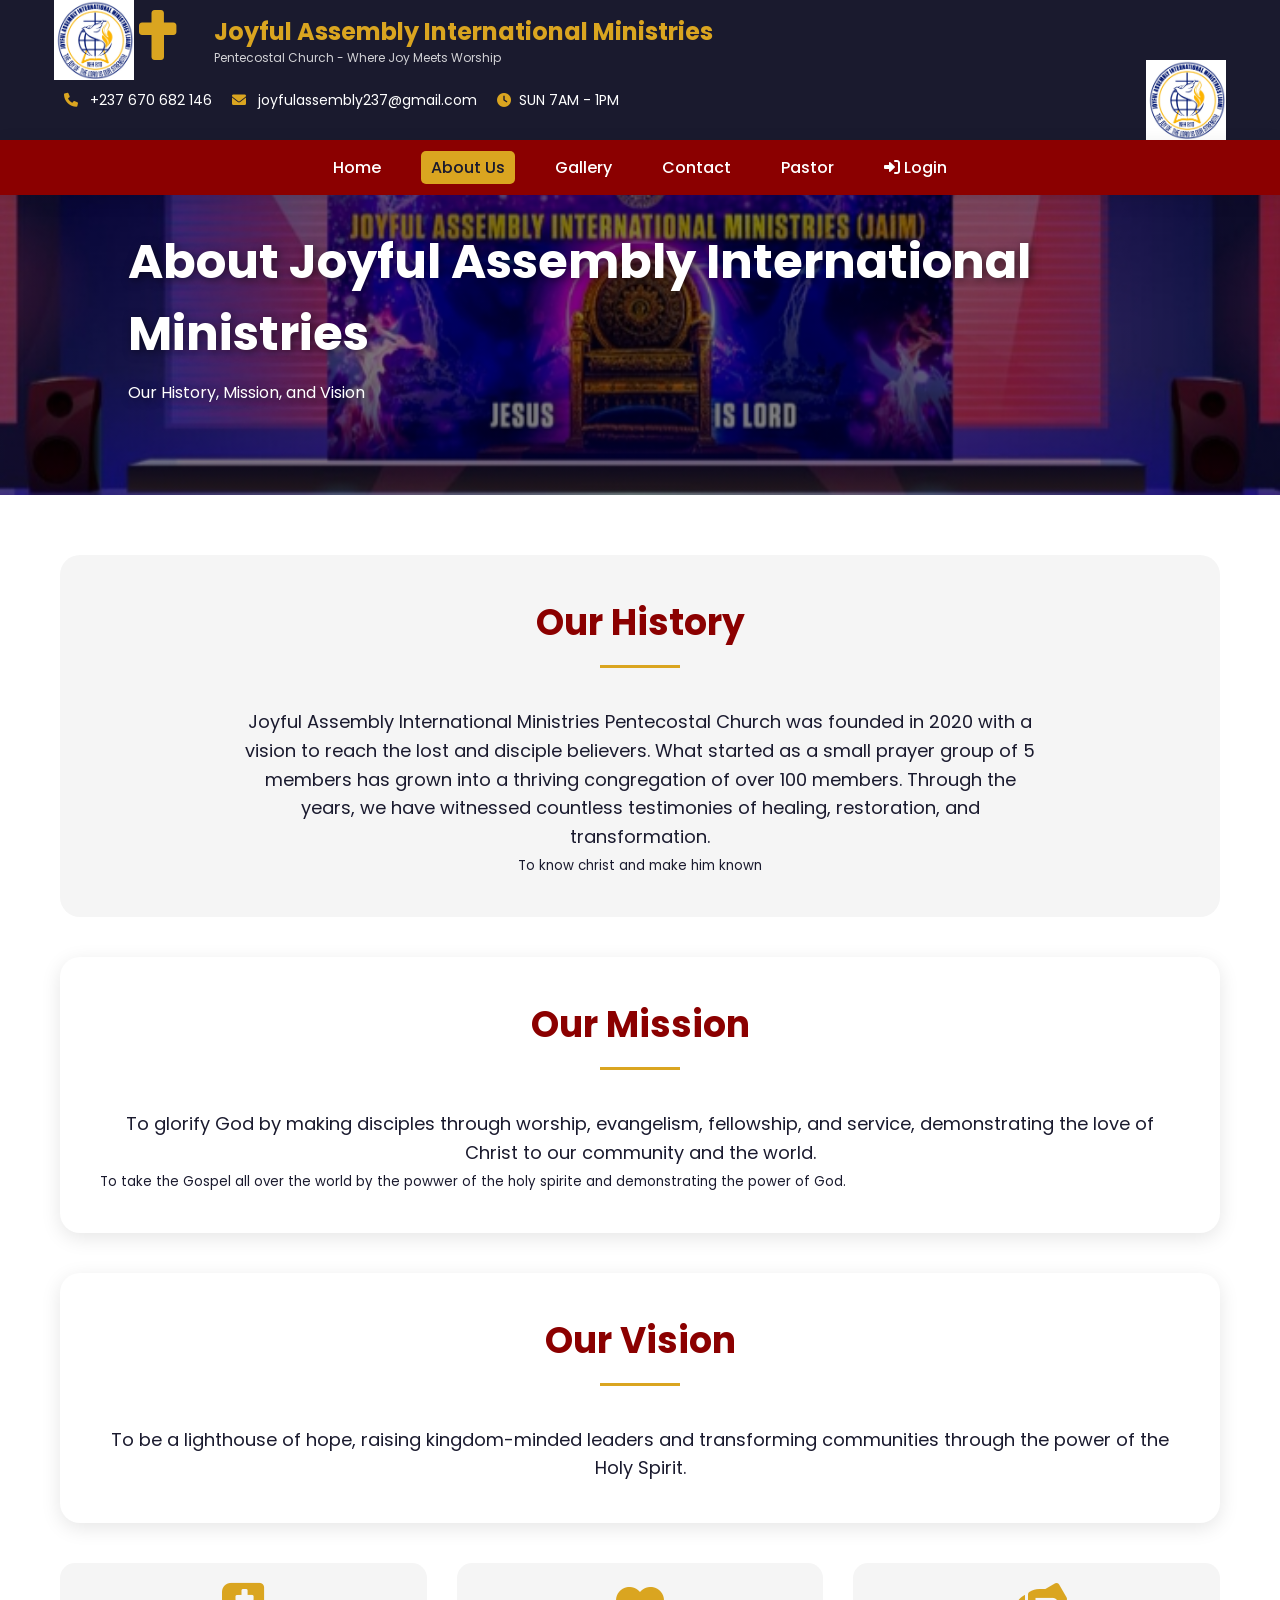
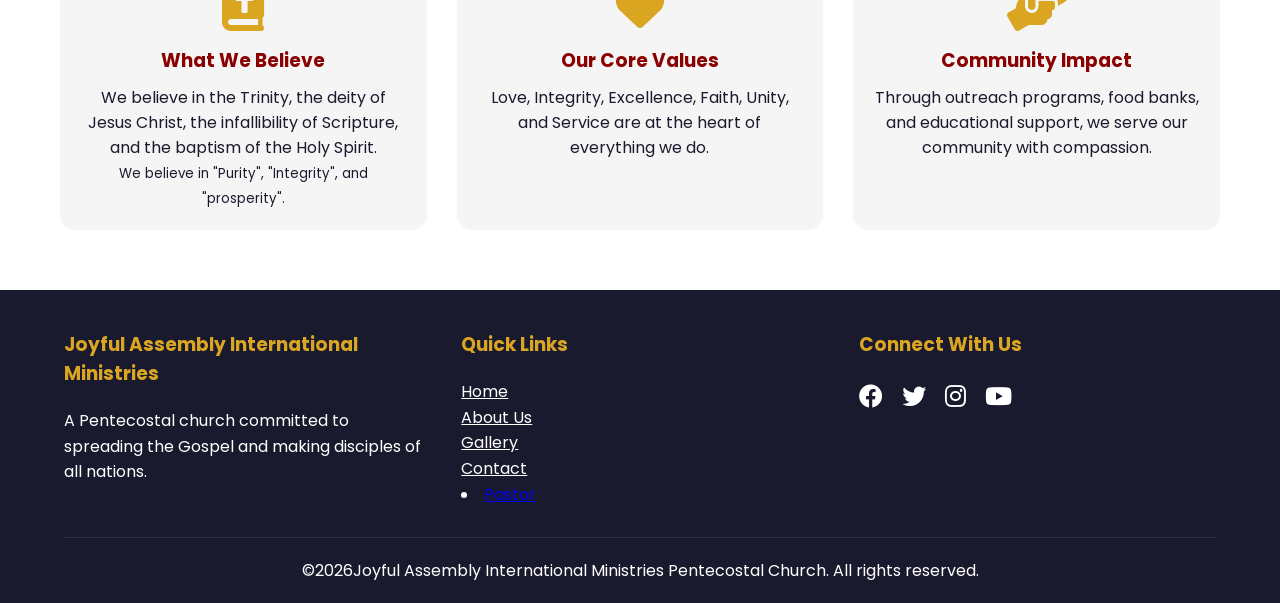
==== commit be5948a5: "latest" ====
--- a/about.html
+++ b/about.html
@@ -65,11 +65,12 @@
         <div class="welcome">
             <h2 class="section-title">Our History</h2>
             <p>Joyful Assembly International Ministries Pentecostal Church was founded in 2020 with a vision to reach the lost and disciple believers. What started as a small prayer group of 5 members has grown into a thriving congregation of over 100 members. Through the years, we have witnessed countless testimonies of healing, restoration, and transformation.</p>
+        <small> To know christ and make him known</small>
         </div>
         
         <div class="service-times" style="margin-top: 40px;">
             <h2 class="section-title">Our Mission</h2>
-            <p style="text-align: center; font-size: 18px; line-height: 1.6;">To glorify God by making disciples through worship, evangelism, fellowship, and service, demonstrating the love of Christ to our community and the world.</p>
+            <p style="text-align: center; font-size: 18px; line-height: 1.6;">To glorify God by making disciples through worship, evangelism, fellowship, and service, demonstrating the love of Christ to our community and the world.</p><small> To take the Gospel all over the world by the powwer of the holy spirite and demonstrating the power of God.</small>
         </div>
         
         <div class="service-times" style="margin-top: 40px;">
@@ -82,6 +83,7 @@
                 <i class="fas fa-bible"></i>
                 <h3>What We Believe</h3>
                 <p>We believe in the Trinity, the deity of Jesus Christ, the infallibility of Scripture, and the baptism of the Holy Spirit.</p>
+           <small> We believe in "Purity", "Integrity", and "prosperity".</small>
             </div>
             <div class="time-card">
                 <i class="fas fa-heart"></i>
